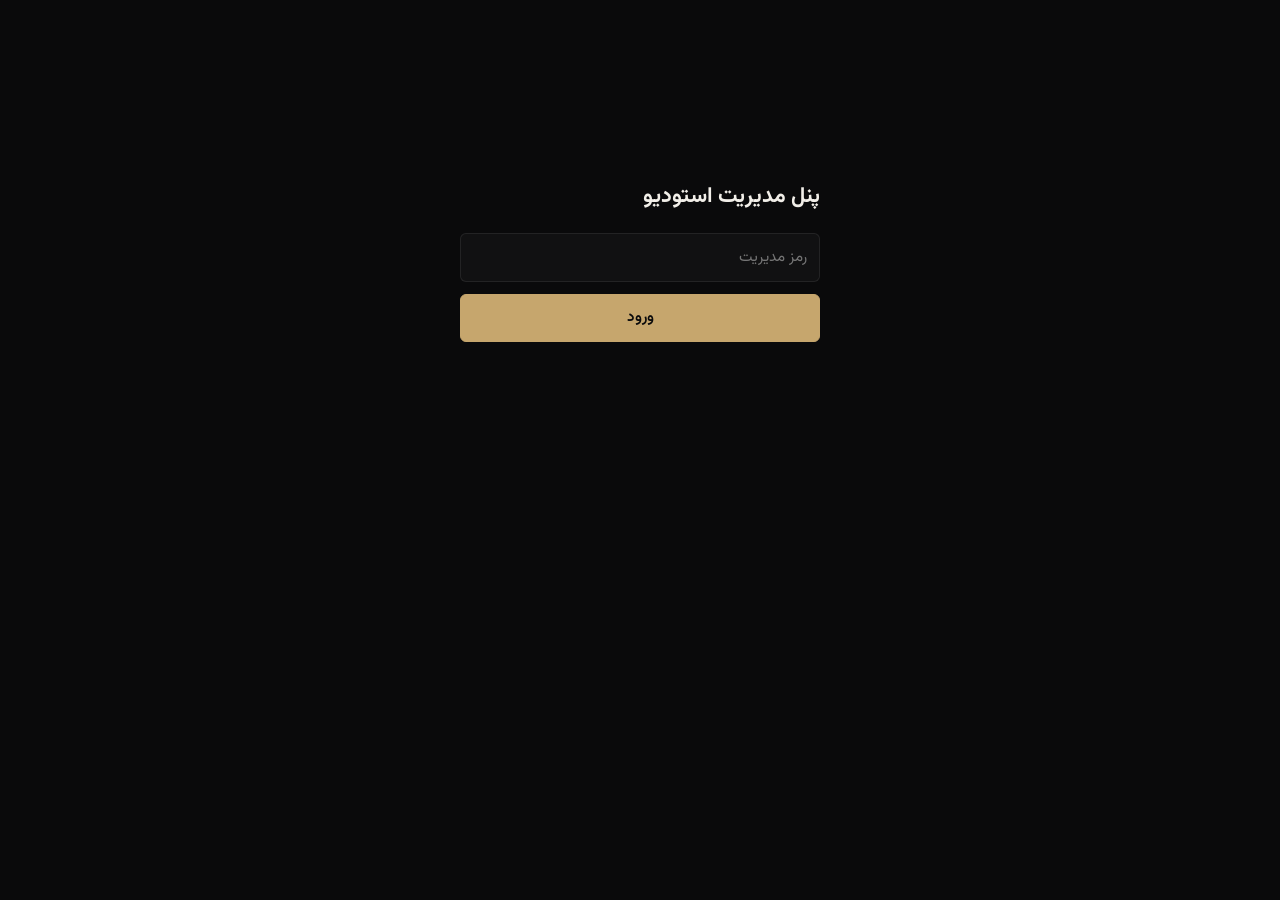
==== public/admin/index.html @ f1d5a50a "feat(admin): add projects tab with webp upload, reordering and profile tab" ====
<!doctype html>
<html lang="fa" dir="rtl">
<head>
<meta charset="utf-8">
<meta name="viewport" content="width=device-width,initial-scale=1,viewport-fit=cover">
<meta name="robots" content="noindex,nofollow">
<meta name="theme-color" content="#0F1311">
<title>پنل مدیریت استودیو</title>
<link rel="stylesheet" href="../css/tokens.css">
<link rel="stylesheet" href="admin.css">
</head>
<body>
<main class="adm">
  <section id="login" class="login" hidden>
    <h1>پنل مدیریت استودیو</h1>
    <form id="loginForm">
      <input class="in" id="pass" type="password" placeholder="رمز مدیریت" autocomplete="current-password" required>
      <button class="btn primary" type="submit">ورود</button>
      <p id="loginErr" class="err" role="alert"></p>
    </form>
  </section>

  <section id="panel" hidden>
    <header class="top">
      <h1>پنل مدیریت استودیو</h1>
      <div class="tools">
        <button class="btn" id="refresh" type="button">به‌روزرسانی</button>
        <button class="btn" id="logout" type="button">خروج</button>
      </div>
    </header>

    <nav class="tabs" role="tablist">
      <button class="tab-btn active" data-tab="orders" type="button" role="tab">سفارش‌ها <small id="count"></small></button>
      <button class="tab-btn" data-tab="projects" type="button" role="tab">پروژه‌ها <small id="pcount"></small></button>
      <button class="tab-btn" data-tab="profile" type="button" role="tab">پروفایل و معرفی</button>
    </nav>

    <!-- تب ۱: سفارش‌ها -->
    <div id="tab-orders" class="tab-content">
      <div class="filters">
        <select class="in" id="status" aria-label="فیلتر وضعیت"></select>
        <input class="in" id="q" type="search" placeholder="جستجو: نام، موبایل یا کد پیگیری">
        <button class="btn" id="csv" type="button">خروجی CSV</button>
      </div>
      <div id="list"></div>
    </div>

    <!-- تب ۲: پروژه‌ها -->
    <div id="tab-projects" class="tab-content" hidden>
      <div class="projects-head">
        <h2>پروژه‌ها</h2>
        <button class="btn primary" id="newProjectBtn" type="button">+ پروژه جدید</button>
      </div>
      <div id="projectsList" class="projects-list"></div>
    </div>

    <!-- تب ۳: پروفایل -->
    <div id="tab-profile" class="tab-content" hidden>
      <h2>اطلاعات پروفایل و حباب‌های شناور</h2>
      <form id="profileForm" class="profile-form">
        <div class="profile-avatar-sec">
          <div class="profile-avatar-wrap">
            <img id="avatarPreview" class="profile-avatar-preview" src="" alt="پیش‌نمایش آواتار" onerror="this.style.display='none'; document.getElementById('avatarFallbackPreview').style.display='flex'">
            <div id="avatarFallbackPreview" class="profile-avatar-fallback">م‌ف</div>
          </div>
          <div class="avatar-upload-tools">
            <label class="btn upload-label" for="avatarFileInput">آپلود عکس پروفایل (WebP)</label>
            <input type="file" id="avatarFileInput" accept="image/webp" hidden>
            <small class="hint">فقط تصویر با فرمت WebP تا ۳ مگابایت</small>
          </div>
        </div>

        <label class="f-label">
          <span>نام و نام خانوادگی</span>
          <input class="in" id="profName" type="text" required placeholder="محمد فهیمی">
        </label>

        <label class="f-label">
          <span>نقش‌ها و عناوین (با کاما یا ویرگول جدا کنید)</span>
          <input class="in" id="profRoles" type="text" placeholder="طراح داخلی، نقشه‌کش">
        </label>

        <div class="f-row">
          <label class="f-label">
            <span>متن حباب ۱</span>
            <input class="in" id="profBubble1" type="text" placeholder="محمد فهیمی">
          </label>
          <label class="f-label">
            <span>متن حباب ۲</span>
            <input class="in" id="profBubble2" type="text" placeholder="طراح داخلی و نقشه‌کش">
          </label>
        </div>

        <label class="f-label">
          <span>توضیح کوتاه درباره استودیو (Hero About)</span>
          <textarea class="in" id="profAbout" rows="3" placeholder="توضیح کوتاه درباره استودیو و سبک کار..."></textarea>
        </label>

        <button class="btn primary save-btn" type="submit">ذخیره تغییرات پروفایل</button>
      </form>
    </div>
  </section>
</main>

<!-- مدال ایجاد / ویرایش پروژه -->
<div id="projectModal" class="modal-overlay" hidden>
  <div class="modal-box">
    <div class="modal-header">
      <h2 id="modalTitle">پروژه جدید</h2>
      <button class="btn-close" id="closeModalBtn" type="button" aria-label="بستن">✕</button>
    </div>
    <form id="projectForm" class="project-form">
      <input type="hidden" id="pId">
      <div class="f-row">
        <label class="f-label">
          <span>عنوان پروژه *</span>
          <input class="in" id="pTitle" type="text" required placeholder="مثال: ویلای نارنجستان">
        </label>
        <label class="f-label">
          <span>شناسه انگلیسی (slug) *</span>
          <input class="in" id="pSlug" type="text" required pattern="^[a-z0-9-]+$" placeholder="villa-narenjestan" dir="ltr">
        </label>
      </div>

      <div class="f-row">
        <label class="f-label">
          <span>دسته‌بندی *</span>
          <input class="in" id="pCat" type="text" required placeholder="مسکونی، تجاری، اداری و...">
        </label>
        <label class="f-label">
          <span>ترتیب نمایش</span>
          <input class="in" id="pSort" type="number" value="0">
        </label>
      </div>

      <label class="f-label">
        <span>خلاصه کوتاه</span>
        <input class="in" id="pSummary" type="text" placeholder="مثال: ویلا، شمال، ۲۵۰ متر">
      </label>

      <label class="f-label">
        <span>توضیحات کامل پروژه</span>
        <textarea class="in" id="pDesc" rows="4" placeholder="توضیح کامل کانسپت، متریال‌ها، نورپردازی..."></textarea>
      </label>

      <!-- مشخصات کلیدی (Facts) -->
      <div class="facts-section">
        <div class="facts-header">
          <span>مشخصات کلیدی پروژه</span>
          <button class="btn" id="addFactBtn" type="button">+ افزودن مشخصه</button>
        </div>
        <div id="factsList" class="facts-inputs"></div>
      </div>

      <!-- تصاویر و آپلود WebP -->
      <div class="gallery-section">
        <div class="gallery-header">
          <span>تصاویر پروژه (فقط فرمت WebP، حداکثر ۳ مگابایت)</span>
          <label class="btn upload-label" for="projectFilesInput">+ آپلود تصاویر WebP</label>
          <input type="file" id="projectFilesInput" accept="image/webp" multiple hidden>
        </div>
        <p class="hint">روی دکمه «کاور» کلیک کنید تا به عنوان تصویر شاخص انتخاب شود.</p>
        <div id="pGallery" class="gallery-grid"></div>
      </div>

      <label class="checkbox-label">
        <input type="checkbox" id="pActive" checked>
        <span>پروژه در سایت نمایش داده شود (فعال)</span>
      </label>

      <div class="modal-actions">
        <button class="btn primary" type="submit">ذخیره پروژه</button>
        <button class="btn" id="cancelModalBtn" type="button">انصراف</button>
      </div>
    </form>
  </div>
</div>

<div id="toast" class="toast" role="status"></div>
<script src="admin.js"></script>
</body>
</html>
---- public/css/tokens.css ----
@font-face {
  font-family: Vazirmatn;
  src: url(../fonts/Vazirmatn.woff2) format("woff2");
  font-weight: 100 900;
  font-display: swap;
}

/* تم پیشفرض: مشکی معماری و طلای مات (Obsidian & Muted Gold) */
:root {
  color-scheme: dark;
  --bg: #0A0A0B;
  --paper: #121214;
  --surface: #18181B;
  --ink: #F2EFE9;
  --mute: #8E8A82;
  --line: #242321;
  --line-strong: #36332E;
  --accent: #C6A66D;
  --on-accent: #0A0A0B;
  --danger: #E06C58;
  --accent-soft: rgba(198, 166, 109, 0.12);
  --field: rgba(255, 255, 255, 0.03);
  --r: 18px;
  --r-lg: 28px;
  --pad: 20px;
  --max: 1180px;
  --font: Vazirmatn, Tahoma, system-ui, sans-serif;
  --serif: "Cormorant Garamond", Georgia, "Times New Roman", Vazirmatn, serif;
  --mono: "Cormorant Garamond", Georgia, Consolas, ui-monospace, monospace;
  --ease-out-expo: cubic-bezier(0.16, 1, 0.3, 1);
  --ease-out-quart: cubic-bezier(0.25, 1, 0.5, 1);
  --reveal-duration: 0.9s;
  --reveal-distance: 28px;
  --parallax-intensity: 0.08;
}

/* تم فرعی اختیاری: گالری روشن (?theme=light) */
:root[data-theme="light"] {
  color-scheme: light;
  --bg: #F4F1EB;
  --paper: #FBF9F5;
  --surface: #EFECE6;
  --ink: #161514;
  --mute: #6E6A63;
  --line: #DED9CF;
  --line-strong: #C7C0B3;
  --accent: #9A7B4F;
  --on-accent: #FBF9F5;
  --danger: #B3402F;
  --accent-soft: rgba(154, 123, 79, 0.09);
  --field: rgba(0, 0, 0, 0.02);
  --ease-out-expo: cubic-bezier(0.16, 1, 0.3, 1);
  --ease-out-quart: cubic-bezier(0.25, 1, 0.5, 1);
  --reveal-duration: 0.9s;
  --reveal-distance: 28px;
  --parallax-intensity: 0.08;
}
---- public/admin/admin.css ----
@font-face{font-family:Vazirmatn;src:url(../fonts/Vazirmatn.woff2) format("woff2");font-weight:100 900;font-display:swap}
:root{
  color-scheme:dark;
  --bg:#0A0A0B;
  --paper:#141416;
  --ink:#F2EFE9;
  --mute:#8D978F;
  --line:rgba(255,255,255,0.08);
  --accent:#C6A66D;
  --on-accent:#0A0A0B;
  --danger:#E4907F;
  --font:Vazirmatn,system-ui,sans-serif;
  --pad:16px;
}
*{box-sizing:border-box}
body{margin:0;background:var(--bg);color:var(--ink);font:400 .95rem/1.8 var(--font)}
[hidden]{display:none!important}
.adm{max-width:920px;margin:0 auto;padding:16px var(--pad) 60px}
h1{margin:0;font-size:1.35rem;font-weight:700}
h1 small{color:var(--mute);font-size:.82rem;font-weight:400}
h2{margin:0 0 16px;font-size:1.15rem;font-weight:700}

.login{max-width:360px;margin:18vh auto 0}
.login form{display:grid;gap:12px;margin-top:16px}
.err{margin:0;color:var(--danger);font-size:.85rem;min-height:1.3em}

.top{display:flex;flex-wrap:wrap;justify-content:space-between;align-items:center;gap:12px;margin-bottom:16px}
.tools{display:flex;gap:8px;flex-wrap:wrap}

/* تب‌های ناوبری */
.tabs{display:flex;gap:8px;margin-bottom:20px;border-bottom:1px solid var(--line);padding-bottom:10px}
.tab-btn{padding:8px 18px;border:1px solid transparent;border-radius:99px;background:none;color:var(--mute);font:inherit;font-weight:500;cursor:pointer;transition:.2s}
.tab-btn:hover{color:var(--ink);background:rgba(255,255,255,.03)}
.tab-btn.active{background:var(--accent);color:var(--on-accent);font-weight:700}
.tab-btn small{font-size:.8rem;opacity:.85}

.filters{display:grid;grid-template-columns:160px 1fr auto;gap:8px;margin-bottom:14px}
.in{width:100%;padding:10px 12px;border:1px solid var(--line);border-radius:6px;background:rgba(255,255,255,.03);color:var(--ink);font:inherit;transition:border-color .2s}
.in:focus{outline:none;border-color:var(--accent)}
textarea.in{min-height:75px;resize:vertical}
.btn{display:inline-flex;align-items:center;justify-content:center;padding:9px 16px;border:1px solid var(--accent);border-radius:6px;background:none;color:var(--accent);font:inherit;font-weight:600;cursor:pointer;transition:.2s;text-decoration:none}
.btn:hover{background:rgba(198,166,109,.1)}
.btn.primary{background:var(--accent);color:var(--on-accent)}
.btn.primary:hover{opacity:.92}
.btn.danger{border-color:var(--danger);color:var(--danger)}
.btn.danger:hover{background:rgba(228,144,127,.12)}
.btn-sm{padding:5px 10px;font-size:.82rem}

/* کارت‌های سفارش */
.o{margin-bottom:10px;border:1px solid var(--line);border-radius:6px;background:rgba(255,255,255,.02)}
.o[open]{border-color:var(--accent)}
.o summary{display:flex;flex-wrap:wrap;align-items:center;gap:6px 12px;padding:12px 14px;cursor:pointer;list-style:none}
.o summary::-webkit-details-marker{display:none}
.dot{width:10px;height:10px;border-radius:50%}
.code{font:700 .85rem ui-monospace,Menlo,Consolas,monospace;color:var(--mute);letter-spacing:.1em}
.st{font-size:.82rem}
.o small{margin-inline-start:auto;color:var(--mute)}
.o dl{margin:0;padding:0 14px 6px;border-top:1px solid var(--line)}
.o dl>div{display:flex;gap:12px;padding:8px 0;border-bottom:1px solid var(--line)}
.o dt{flex:none;width:92px;color:var(--mute);font-size:.82rem}
.o dd{margin:0;flex:1;word-break:break-word}
.o a{color:var(--accent)}
.act{display:flex;flex-wrap:wrap;gap:8px;padding:12px 14px 0}
.act a{padding:7px 14px;border:1px solid var(--accent);border-radius:99px;text-decoration:none;font-size:.85rem}
.edit{display:grid;gap:8px;padding:12px 14px 14px}
.empty{padding:40px 0;text-align:center;color:var(--mute)}

/* لیست پروژه‌ها */
.projects-head{display:flex;justify-content:space-between;align-items:center;margin-bottom:16px}
.projects-list{display:grid;gap:10px}
.project-item{display:flex;align-items:center;gap:14px;padding:12px 14px;border:1px solid var(--line);border-radius:8px;background:rgba(255,255,255,.02);transition:border-color .2s}
.project-item.inactive{opacity:.6}
.project-thumb{width:64px;height:64px;object-fit:cover;border-radius:6px;background:rgba(255,255,255,.05);flex-shrink:0;border:1px solid var(--line)}
.project-meta{flex:1;min-width:0}
.project-meta h3{margin:0;font-size:1.05rem;font-weight:700}
.project-meta p{margin:4px 0 0;color:var(--mute);font-size:.82rem}
.project-meta code{color:var(--accent);font-family:ui-monospace,monospace}
.badge-dim{display:inline-block;padding:2px 8px;border-radius:4px;background:rgba(255,255,255,.1);font-size:.72rem;color:var(--mute);margin-inline-start:6px}
.project-actions{display:flex;gap:6px;align-items:center;flex-wrap:wrap}

/* فرم‌ها و لیبل‌ها */
.f-label{display:grid;gap:6px;margin-bottom:12px}
.f-label>span{font-size:.85rem;color:var(--mute);font-weight:500}
.f-row{display:grid;grid-template-columns:1fr 1fr;gap:12px}
.checkbox-label{display:flex;align-items:center;gap:8px;cursor:pointer;margin:12px 0;font-size:.9rem}
.checkbox-label input{accent-color:var(--accent);width:16px;height:16px}
.hint{margin:4px 0 0;font-size:.78rem;color:var(--mute)}

/* مشخصات داینامیک */
.facts-section{margin:14px 0;padding:12px;border:1px solid var(--line);border-radius:6px;background:rgba(255,255,255,.01)}
.facts-header{display:flex;justify-content:space-between;align-items:center;margin-bottom:10px;font-size:.88rem;color:var(--mute)}
.facts-inputs{display:grid;gap:8px}
.fact-row{display:grid;grid-template-columns:1fr 1fr 36px;gap:8px}
.btn-del-fact{border-color:var(--danger);color:var(--danger);padding:0}

/* گالری در مدال */
.gallery-section{margin:16px 0;padding:12px;border:1px solid var(--line);border-radius:6px;background:rgba(255,255,255,.01)}
.gallery-header{display:flex;justify-content:space-between;align-items:center;flex-wrap:wrap;gap:8px;margin-bottom:8px;font-size:.88rem;color:var(--mute)}
.upload-label{cursor:pointer}
.gallery-grid{display:grid;grid-template-columns:repeat(auto-fill,minmax(110px,1fr));gap:10px;margin-top:12px}
.empty-gallery{grid-column:1/-1;text-align:center;padding:20px;color:var(--mute);font-size:.85rem}
.gallery-item{position:relative;aspect-ratio:1;border-radius:6px;overflow:hidden;border:1px solid var(--line);background:#1a1c1a}
.gallery-item.is-cover{border-color:var(--accent);box-shadow:0 0 0 1px var(--accent)}
.gallery-item img{width:100%;height:100%;object-fit:cover;display:block}
.cover-badge{position:absolute;top:4px;right:4px;background:var(--accent);color:var(--on-accent);font-size:.65rem;font-weight:700;padding:2px 6px;border-radius:4px;pointer-events:none}
.del-img{position:absolute;top:4px;left:4px;width:22px;height:22px;border-radius:50%;background:rgba(0,0,0,.7);color:#fff;border:0;cursor:pointer;font-size:11px;display:flex;align-items:center;justify-content:center}
.del-img:hover{background:var(--danger)}
.make-cover{position:absolute;bottom:4px;inset-inline:4px;background:rgba(0,0,0,.75);color:#fff;border:0;border-radius:4px;font-size:.7rem;padding:3px 6px;cursor:pointer;font-family:inherit}
.make-cover:hover{background:var(--accent);color:var(--on-accent)}

/* مدال پاپ‌آپ */
.modal-overlay{position:fixed;inset:0;background:rgba(0,0,0,.78);backdrop-filter:blur(6px);-webkit-backdrop-filter:blur(6px);z-index:90;display:flex;align-items:center;justify-content:center;padding:16px}
.modal-box{background:var(--paper);border:1px solid var(--line);border-radius:12px;width:100%;max-width:680px;max-height:90vh;overflow-y:auto;padding:20px;box-shadow:0 16px 40px rgba(0,0,0,.6)}
.modal-header{display:flex;justify-content:space-between;align-items:center;margin-bottom:16px;border-bottom:1px solid var(--line);padding-bottom:10px}
.btn-close{background:none;border:0;color:var(--mute);font-size:1.3rem;cursor:pointer;padding:4px 8px;border-radius:4px}
.btn-close:hover{color:var(--ink)}
.modal-actions{display:flex;gap:10px;justify-content:flex-end;margin-top:20px;border-top:1px solid var(--line);padding-top:14px}

/* تب پروفایل */
.profile-form{max-width:540px;margin:0 auto}
.profile-avatar-sec{display:flex;flex-direction:column;align-items:center;gap:10px;margin-bottom:20px}
.profile-avatar-wrap{width:130px;height:130px;border-radius:50%;border:2px solid var(--accent);box-shadow:0 0 24px -4px rgba(198,166,109,.35);overflow:hidden;position:relative;background:var(--paper);display:flex;align-items:center;justify-content:center}
.profile-avatar-preview{width:100%;height:100%;object-fit:cover;display:block}
.profile-avatar-fallback{width:100%;height:100%;display:flex;align-items:center;justify-content:center;font-size:2.2rem;font-weight:700;color:var(--accent);background:linear-gradient(135deg,var(--paper) 0%,color-mix(in srgb,var(--accent) 18%,var(--paper)) 100%)}
.avatar-upload-tools{display:flex;flex-direction:column;align-items:center;gap:4px}
.save-btn{width:100%;margin-top:12px;padding:12px}

/* اعلان Toast */
.toast{position:fixed;inset:auto 0 24px;margin:auto;width:max-content;max-width:90%;padding:10px 22px;border-radius:99px;background:var(--accent);color:var(--on-accent);font-weight:600;font-size:.88rem;opacity:0;transform:translateY(12px);transition:.3s;pointer-events:none;z-index:999;box-shadow:0 8px 24px rgba(0,0,0,.4)}
.toast.show{opacity:1;transform:none}

@media(max-width:640px){
  .filters{grid-template-columns:1fr}
  .f-row{grid-template-columns:1fr}
  .project-item{flex-wrap:wrap}
  .project-actions{width:100%;justify-content:flex-end;border-top:1px solid var(--line);padding-top:8px;margin-top:6px}
}
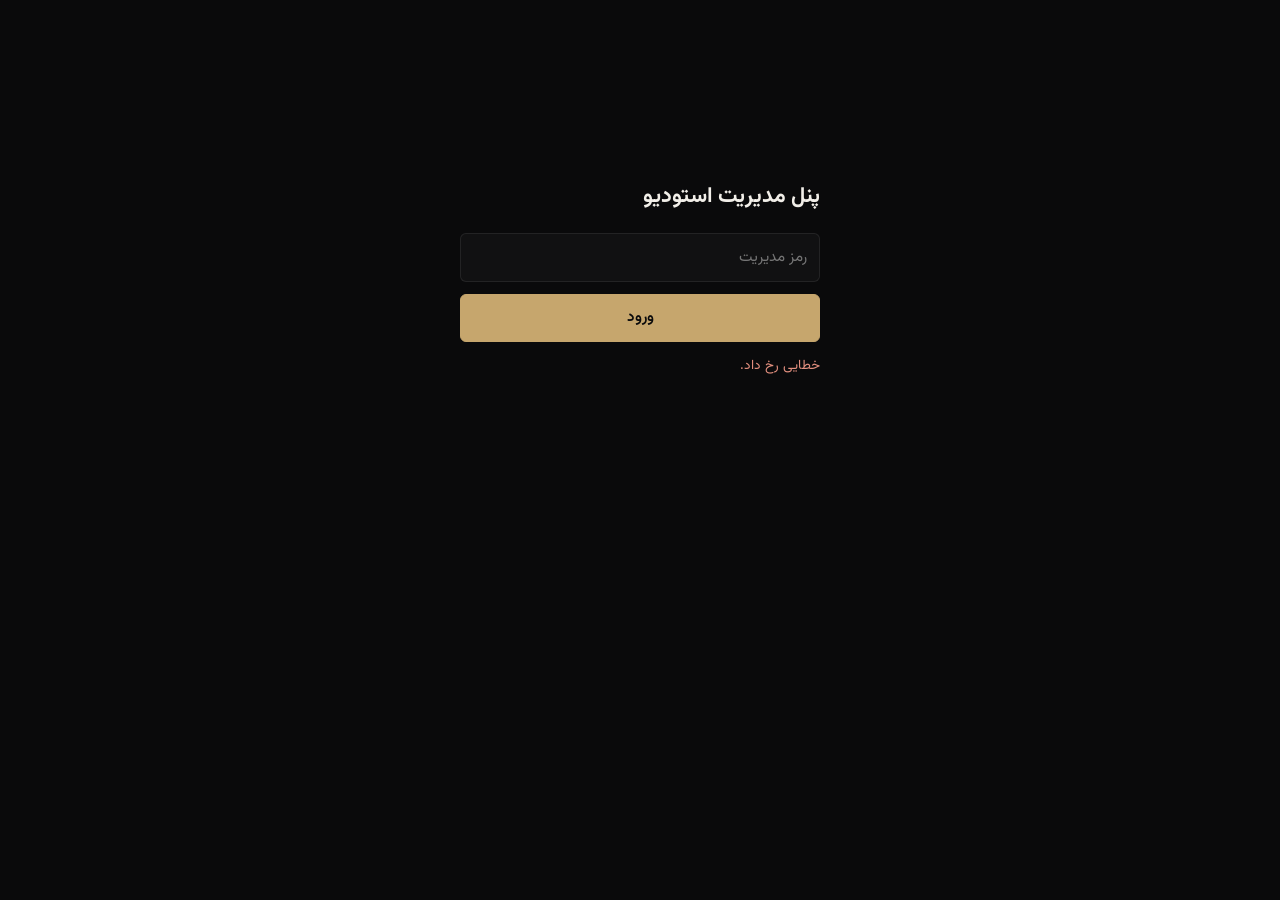
==== commit 1ce2286a: "feat(security): implement Content-Security-Policy headers and eliminate inline handlers" ====
--- a/public/admin/index.html
+++ b/public/admin/index.html
@@ -32,7 +32,9 @@
     <nav class="tabs" role="tablist">
       <button class="tab-btn active" data-tab="orders" type="button" role="tab">سفارش‌ها <small id="count"></small></button>
       <button class="tab-btn" data-tab="projects" type="button" role="tab">پروژه‌ها <small id="pcount"></small></button>
-      <button class="tab-btn" data-tab="profile" type="button" role="tab">پروفایل و معرفی</button>
+      <button class="tab-btn" data-tab="profile" type="button" role="tab">پروفایل و حباب‌ها</button>
+      <button class="tab-btn" data-tab="site" type="button" role="tab">تنظیمات سایت و اسپلش</button>
+      <button class="tab-btn" data-tab="media" type="button" role="tab">کتابخانه تصاویر <small id="mcount"></small></button>
     </nav>
 
     <!-- تب ۱: سفارش‌ها -->
@@ -48,25 +50,27 @@
     <!-- تب ۲: پروژه‌ها -->
     <div id="tab-projects" class="tab-content" hidden>
       <div class="projects-head">
-        <h2>پروژه‌ها</h2>
+        <h2>مدیریت پروژه‌ها</h2>
         <button class="btn primary" id="newProjectBtn" type="button">+ پروژه جدید</button>
       </div>
       <div id="projectsList" class="projects-list"></div>
     </div>
 
-    <!-- تب ۳: پروفایل -->
+    <!-- تب ۳: پروفایل و حباب‌ها -->
     <div id="tab-profile" class="tab-content" hidden>
-      <h2>اطلاعات پروفایل و حباب‌های شناور</h2>
+      <h2>اطلاعات پروفایل و ۴ حباب معرفی</h2>
       <form id="profileForm" class="profile-form">
         <div class="profile-avatar-sec">
           <div class="profile-avatar-wrap">
-            <img id="avatarPreview" class="profile-avatar-preview" src="" alt="پیش‌نمایش آواتار" onerror="this.style.display='none'; document.getElementById('avatarFallbackPreview').style.display='flex'">
+            <img id="avatarPreview" class="profile-avatar-preview" src="" alt="پیش‌نمایش آواتار">
             <div id="avatarFallbackPreview" class="profile-avatar-fallback">م‌ف</div>
           </div>
           <div class="avatar-upload-tools">
-            <label class="btn upload-label" for="avatarFileInput">آپلود عکس پروفایل (WebP)</label>
-            <input type="file" id="avatarFileInput" accept="image/webp" hidden>
-            <small class="hint">فقط تصویر با فرمت WebP تا ۳ مگابایت</small>
+            <div class="btn-group">
+              <button class="btn" id="btnPickAvatar" type="button">تغییر تصویر آواتار</button>
+              <button class="btn danger" id="btnRemoveAvatar" type="button">حذف تصویر</button>
+            </div>
+            <small class="hint">فقط فرمت WebP تا ۳ مگابایت</small>
           </div>
         </div>
 
@@ -76,28 +80,92 @@
         </label>
 
         <label class="f-label">
-          <span>نقش‌ها و عناوین (با کاما یا ویرگول جدا کنید)</span>
+          <span>نقش‌ها و عناوین شغلی (با کاما جدا کنید)</span>
           <input class="in" id="profRoles" type="text" placeholder="طراح داخلی، نقشه‌کش">
         </label>
 
-        <div class="f-row">
-          <label class="f-label">
-            <span>متن حباب ۱</span>
-            <input class="in" id="profBubble1" type="text" placeholder="محمد فهیمی">
-          </label>
-          <label class="f-label">
-            <span>متن حباب ۲</span>
-            <input class="in" id="profBubble2" type="text" placeholder="طراح داخلی و نقشه‌کش">
-          </label>
+        <!-- ۴ حباب ابری -->
+        <div class="f-label">
+          <span>متن ۴ حباب ابری شناور</span>
+          <div class="bubbles-grid">
+            <input class="in" id="profBubble1" type="text" placeholder="حباب ۱: محمد فهیمی" required>
+            <input class="in" id="profBubble2" type="text" placeholder="حباب ۲: طراح داخلی" required>
+            <input class="in" id="profBubble3" type="text" placeholder="حباب ۳: نقشه‌کش" required>
+            <input class="in" id="profBubble4" type="text" placeholder="حباب ۴: از ایده تا اجرا" required>
+          </div>
         </div>
 
         <label class="f-label">
           <span>توضیح کوتاه درباره استودیو (Hero About)</span>
-          <textarea class="in" id="profAbout" rows="3" placeholder="توضیح کوتاه درباره استودیو و سبک کار..."></textarea>
+          <textarea class="in" id="profAbout" rows="3" placeholder="توضیح کوتاه درباره استودیو..."></textarea>
         </label>
 
         <button class="btn primary save-btn" type="submit">ذخیره تغییرات پروفایل</button>
       </form>
+    </div>
+
+    <!-- تب ۴: تنظیمات سایت و اسپلش -->
+    <div id="tab-site" class="tab-content" hidden>
+      <h2>تنظیمات هویت استودیو و اسپلش</h2>
+      <form id="siteSettingsForm" class="profile-form">
+        <label class="f-label">
+          <span>نام استودیو / عنوان اصلی</span>
+          <input class="in" id="siteName" type="text" required placeholder="استودیو معماری نمونه">
+        </label>
+
+        <label class="f-label">
+          <span>شعار (Tagline)</span>
+          <input class="in" id="siteTagline" type="text" placeholder="طراحی داخلی؛ از ایده تا اجرا">
+        </label>
+
+        <div class="f-row">
+          <!-- لوگوی اسپلش -->
+          <div class="site-image-card">
+            <span>لوگوی اسپلش (فقط WebP)</span>
+            <small class="hint" style="display:block;margin-top:2px;font-size:0.75rem;color:var(--text-muted)">لوگوی پیش‌فرض SVG استاتیک تا زمان تغییر حفظ می‌شود؛ تصاویر جدید فقط در قالب WebP پذیرفته می‌شوند.</small>
+            <div class="site-img-preview-wrap">
+              <img id="splashLogoPreview" src="" alt="لوگوی اسپلش">
+              <span id="splashLogoEmpty" class="hint">لوگو انتخاب نشده است</span>
+            </div>
+            <div class="btn-group">
+              <button class="btn btn-sm" id="btnPickSplashLogo" type="button">تغییر لوگو</button>
+              <button class="btn btn-sm danger" id="btnRemoveSplashLogo" type="button">حذف</button>
+            </div>
+          </div>
+
+          <!-- تصویر پس‌زمینه اسپلش -->
+          <div class="site-image-card">
+            <span>تصویر شاخص اسپلش (اختیاری)</span>
+            <div class="site-img-preview-wrap">
+              <img id="splashImagePreview" src="" alt="تصویر اسپلش">
+              <span id="splashImageEmpty" class="hint">تصویر انتخاب نشده است</span>
+            </div>
+            <div class="btn-group">
+              <button class="btn btn-sm" id="btnPickSplashImage" type="button">تغییر تصویر</button>
+              <button class="btn btn-sm danger" id="btnRemoveSplashImage" type="button">حذف</button>
+            </div>
+          </div>
+        </div>
+
+        <button class="btn primary save-btn" type="submit">ذخیره تنظیمات سایت</button>
+      </form>
+    </div>
+
+    <!-- تب ۵: کتابخانه تصاویر (Workers KV) -->
+    <div id="tab-media" class="tab-content" hidden>
+      <div class="media-header">
+        <div>
+          <h2>کتابخانه رسانه‌ها</h2>
+          <p class="hint">تمام تصاویر بارگذاری‌شده در Workers KV ذخیره و به صورت ابری کش می‌شوند.</p>
+        </div>
+        <button class="btn primary" id="btnUploadMediaDirect" type="button">+ آپلود تصویر جدید (WebP)</button>
+        <input type="file" id="mediaDirectFileInput" accept="image/webp" multiple hidden>
+      </div>
+
+      <div id="mediaGrid" class="media-library-grid"></div>
+      <div id="mediaLoadMoreWrap" class="text-center" style="margin-top:20px;" hidden>
+        <button class="btn" id="btnLoadMoreMedia" type="button">بارگذاری تصاویر بیشتر</button>
+      </div>
     </div>
   </section>
 </main>
@@ -147,19 +215,20 @@
       <div class="facts-section">
         <div class="facts-header">
           <span>مشخصات کلیدی پروژه</span>
-          <button class="btn" id="addFactBtn" type="button">+ افزودن مشخصه</button>
+          <button class="btn btn-sm" id="addFactBtn" type="button">+ افزودن مشخصه</button>
         </div>
         <div id="factsList" class="facts-inputs"></div>
       </div>
 
-      <!-- تصاویر و آپلود WebP -->
+      <!-- تصاویر پروژه با جایگزینی، حذف و جابجایی -->
       <div class="gallery-section">
         <div class="gallery-header">
-          <span>تصاویر پروژه (فقط فرمت WebP، حداکثر ۳ مگابایت)</span>
-          <label class="btn upload-label" for="projectFilesInput">+ آپلود تصاویر WebP</label>
-          <input type="file" id="projectFilesInput" accept="image/webp" multiple hidden>
-        </div>
-        <p class="hint">روی دکمه «کاور» کلیک کنید تا به عنوان تصویر شاخص انتخاب شود.</p>
+          <span>تصاویر پروژه (فقط WebP تا ۳ مگابایت)</span>
+          <div class="btn-group">
+            <button class="btn btn-sm primary" id="btnAddProjectImages" type="button">+ افزودن تصویر</button>
+          </div>
+        </div>
+        <p class="hint">با دکمه‌های «◄» و «►» می‌توانید ترتیب تصاویر را جابجا کنید. دکمه «کاور» تصویر شاخص را مشخص می‌کند.</p>
         <div id="pGallery" class="gallery-grid"></div>
       </div>
 
@@ -176,6 +245,32 @@
   </div>
 </div>
 
+<!-- کامپوننت مدال انتخابگر تصویر (Image Picker Modal) -->
+<div id="imagePickerModal" class="modal-overlay" hidden>
+  <div class="modal-box image-picker-box">
+    <div class="modal-header">
+      <h3 id="imagePickerTitle">انتخاب یا بارگذاری تصویر</h3>
+      <button class="btn-close" id="closeImagePickerBtn" type="button">✕</button>
+    </div>
+
+    <div class="image-picker-body">
+      <!-- بخش آپلود فایل جدید -->
+      <div class="picker-upload-zone" id="pickerDropZone">
+        <p>فایل تصویر WebP را اینجا بکشید یا دکمه زیر را بزنید</p>
+        <label class="btn primary" for="pickerFileInput">انتخاب فایل از سیستم (WebP)</label>
+        <input type="file" id="pickerFileInput" accept="image/webp" hidden>
+        <span class="hint">حداکثر ۳ مگابایت</span>
+      </div>
+
+      <hr class="divider">
+
+      <!-- بخش انتخاب از تصاویر موجود -->
+      <h4>یا انتخاب از کتابخانه تصاویر موجود:</h4>
+      <div id="pickerMediaGrid" class="picker-media-grid"></div>
+    </div>
+  </div>
+</div>
+
 <div id="toast" class="toast" role="status"></div>
 <script src="admin.js"></script>
 </body>
--- a/public/admin/admin.css
+++ b/public/admin/admin.css
@@ -15,10 +15,12 @@
 *{box-sizing:border-box}
 body{margin:0;background:var(--bg);color:var(--ink);font:400 .95rem/1.8 var(--font)}
 [hidden]{display:none!important}
-.adm{max-width:920px;margin:0 auto;padding:16px var(--pad) 60px}
+.adm{max-width:960px;margin:0 auto;padding:16px var(--pad) 60px}
 h1{margin:0;font-size:1.35rem;font-weight:700}
 h1 small{color:var(--mute);font-size:.82rem;font-weight:400}
 h2{margin:0 0 16px;font-size:1.15rem;font-weight:700}
+h3{margin:0;font-size:1.05rem;font-weight:700}
+h4{margin:12px 0 8px;font-size:.9rem;font-weight:600;color:var(--mute)}
 
 .login{max-width:360px;margin:18vh auto 0}
 .login form{display:grid;gap:12px;margin-top:16px}
@@ -28,8 +30,8 @@
 .tools{display:flex;gap:8px;flex-wrap:wrap}
 
 /* تب‌های ناوبری */
-.tabs{display:flex;gap:8px;margin-bottom:20px;border-bottom:1px solid var(--line);padding-bottom:10px}
-.tab-btn{padding:8px 18px;border:1px solid transparent;border-radius:99px;background:none;color:var(--mute);font:inherit;font-weight:500;cursor:pointer;transition:.2s}
+.tabs{display:flex;gap:8px;margin-bottom:20px;border-bottom:1px solid var(--line);padding-bottom:10px;overflow-x:auto;scrollbar-width:none}
+.tab-btn{padding:8px 16px;border:1px solid transparent;border-radius:99px;background:none;color:var(--mute);font:inherit;font-weight:500;cursor:pointer;transition:.2s;white-space:nowrap}
 .tab-btn:hover{color:var(--ink);background:rgba(255,255,255,.03)}
 .tab-btn.active{background:var(--accent);color:var(--on-accent);font-weight:700}
 .tab-btn small{font-size:.8rem;opacity:.85}
@@ -45,6 +47,7 @@
 .btn.danger{border-color:var(--danger);color:var(--danger)}
 .btn.danger:hover{background:rgba(228,144,127,.12)}
 .btn-sm{padding:5px 10px;font-size:.82rem}
+.btn-group{display:flex;gap:8px;align-items:center;flex-wrap:wrap}
 
 /* کارت‌های سفارش */
 .o{margin-bottom:10px;border:1px solid var(--line);border-radius:6px;background:rgba(255,255,255,.02)}
@@ -79,12 +82,15 @@
 .project-actions{display:flex;gap:6px;align-items:center;flex-wrap:wrap}
 
 /* فرم‌ها و لیبل‌ها */
-.f-label{display:grid;gap:6px;margin-bottom:12px}
+.f-label{display:grid;gap:6px;margin-bottom:14px}
 .f-label>span{font-size:.85rem;color:var(--mute);font-weight:500}
-.f-row{display:grid;grid-template-columns:1fr 1fr;gap:12px}
+.f-row{display:grid;grid-template-columns:1fr 1fr;gap:14px}
 .checkbox-label{display:flex;align-items:center;gap:8px;cursor:pointer;margin:12px 0;font-size:.9rem}
 .checkbox-label input{accent-color:var(--accent);width:16px;height:16px}
 .hint{margin:4px 0 0;font-size:.78rem;color:var(--mute)}
+
+/* حباب‌های پروفایل */
+.bubbles-grid{display:grid;grid-template-columns:1fr 1fr;gap:10px}
 
 /* مشخصات داینامیک */
 .facts-section{margin:14px 0;padding:12px;border:1px solid var(--line);border-radius:6px;background:rgba(255,255,255,.01)}
@@ -93,37 +99,69 @@
 .fact-row{display:grid;grid-template-columns:1fr 1fr 36px;gap:8px}
 .btn-del-fact{border-color:var(--danger);color:var(--danger);padding:0}
 
-/* گالری در مدال */
+/* گالری در مدال پروژه */
 .gallery-section{margin:16px 0;padding:12px;border:1px solid var(--line);border-radius:6px;background:rgba(255,255,255,.01)}
 .gallery-header{display:flex;justify-content:space-between;align-items:center;flex-wrap:wrap;gap:8px;margin-bottom:8px;font-size:.88rem;color:var(--mute)}
-.upload-label{cursor:pointer}
-.gallery-grid{display:grid;grid-template-columns:repeat(auto-fill,minmax(110px,1fr));gap:10px;margin-top:12px}
+.gallery-grid{display:grid;grid-template-columns:repeat(auto-fill,minmax(120px,1fr));gap:10px;margin-top:12px}
 .empty-gallery{grid-column:1/-1;text-align:center;padding:20px;color:var(--mute);font-size:.85rem}
 .gallery-item{position:relative;aspect-ratio:1;border-radius:6px;overflow:hidden;border:1px solid var(--line);background:#1a1c1a}
 .gallery-item.is-cover{border-color:var(--accent);box-shadow:0 0 0 1px var(--accent)}
 .gallery-item img{width:100%;height:100%;object-fit:cover;display:block}
 .cover-badge{position:absolute;top:4px;right:4px;background:var(--accent);color:var(--on-accent);font-size:.65rem;font-weight:700;padding:2px 6px;border-radius:4px;pointer-events:none}
-.del-img{position:absolute;top:4px;left:4px;width:22px;height:22px;border-radius:50%;background:rgba(0,0,0,.7);color:#fff;border:0;cursor:pointer;font-size:11px;display:flex;align-items:center;justify-content:center}
-.del-img:hover{background:var(--danger)}
+.gallery-item-tools{position:absolute;top:4px;left:4px;display:flex;gap:2px;background:rgba(0,0,0,.7);border-radius:4px;padding:2px}
+.btn-tool{width:22px;height:22px;border-radius:3px;background:none;color:#fff;border:0;cursor:pointer;font-size:11px;display:flex;align-items:center;justify-content:center}
+.btn-tool:hover{background:rgba(255,255,255,.2)}
+.btn-tool.danger:hover{background:var(--danger)}
+.btn-tool.primary:hover{background:var(--accent);color:var(--on-accent)}
 .make-cover{position:absolute;bottom:4px;inset-inline:4px;background:rgba(0,0,0,.75);color:#fff;border:0;border-radius:4px;font-size:.7rem;padding:3px 6px;cursor:pointer;font-family:inherit}
 .make-cover:hover{background:var(--accent);color:var(--on-accent)}
 
 /* مدال پاپ‌آپ */
 .modal-overlay{position:fixed;inset:0;background:rgba(0,0,0,.78);backdrop-filter:blur(6px);-webkit-backdrop-filter:blur(6px);z-index:90;display:flex;align-items:center;justify-content:center;padding:16px}
-.modal-box{background:var(--paper);border:1px solid var(--line);border-radius:12px;width:100%;max-width:680px;max-height:90vh;overflow-y:auto;padding:20px;box-shadow:0 16px 40px rgba(0,0,0,.6)}
+.modal-box{background:var(--paper);border:1px solid var(--line);border-radius:12px;width:100%;max-width:700px;max-height:90vh;overflow-y:auto;padding:20px;box-shadow:0 16px 40px rgba(0,0,0,.6)}
 .modal-header{display:flex;justify-content:space-between;align-items:center;margin-bottom:16px;border-bottom:1px solid var(--line);padding-bottom:10px}
 .btn-close{background:none;border:0;color:var(--mute);font-size:1.3rem;cursor:pointer;padding:4px 8px;border-radius:4px}
 .btn-close:hover{color:var(--ink)}
 .modal-actions{display:flex;gap:10px;justify-content:flex-end;margin-top:20px;border-top:1px solid var(--line);padding-top:14px}
 
+/* کارت‌های تصاویر سایت (Site Tab) */
+.site-image-card{display:flex;flex-direction:column;gap:8px;padding:12px;border:1px solid var(--line);border-radius:8px;background:rgba(255,255,255,.01)}
+.site-img-preview-wrap{width:100%;height:100px;border-radius:6px;border:1px dashed var(--line);display:flex;align-items:center;justify-content:center;overflow:hidden;background:rgba(0,0,0,.2)}
+.site-img-preview-wrap img{width:100%;height:100%;object-fit:contain}
+
 /* تب پروفایل */
-.profile-form{max-width:540px;margin:0 auto}
-.profile-avatar-sec{display:flex;flex-direction:column;align-items:center;gap:10px;margin-bottom:20px}
-.profile-avatar-wrap{width:130px;height:130px;border-radius:50%;border:2px solid var(--accent);box-shadow:0 0 24px -4px rgba(198,166,109,.35);overflow:hidden;position:relative;background:var(--paper);display:flex;align-items:center;justify-content:center}
+.profile-form{max-width:600px;margin:0 auto}
+.profile-avatar-sec{display:flex;flex-direction:column;align-items:center;gap:12px;margin-bottom:20px}
+.profile-avatar-wrap{width:140px;height:140px;border-radius:50%;border:2px solid var(--accent);box-shadow:0 0 24px -4px rgba(198,166,109,.35);overflow:hidden;position:relative;background:var(--paper);display:flex;align-items:center;justify-content:center}
 .profile-avatar-preview{width:100%;height:100%;object-fit:cover;display:block}
-.profile-avatar-fallback{width:100%;height:100%;display:flex;align-items:center;justify-content:center;font-size:2.2rem;font-weight:700;color:var(--accent);background:linear-gradient(135deg,var(--paper) 0%,color-mix(in srgb,var(--accent) 18%,var(--paper)) 100%)}
-.avatar-upload-tools{display:flex;flex-direction:column;align-items:center;gap:4px}
-.save-btn{width:100%;margin-top:12px;padding:12px}
+.profile-avatar-fallback{width:100%;height:100%;display:flex;align-items:center;justify-content:center;font-size:2.4rem;font-weight:700;color:var(--accent);background:linear-gradient(135deg,var(--paper) 0%,color-mix(in srgb,var(--accent) 18%,var(--paper)) 100%)}
+.avatar-upload-tools{display:flex;flex-direction:column;align-items:center;gap:6px}
+.save-btn{width:100%;margin-top:16px;padding:12px}
+
+/* تب کتابخانه رسانه */
+.media-header{display:flex;justify-content:space-between;align-items:center;flex-wrap:wrap;gap:12px;margin-bottom:18px}
+.media-library-grid{display:grid;grid-template-columns:repeat(auto-fill,minmax(180px,1fr));gap:14px}
+.media-card{border:1px solid var(--line);border-radius:8px;background:rgba(255,255,255,.02);overflow:hidden;display:flex;flex-direction:column}
+.media-thumb-wrap{position:relative;width:100%;aspect-ratio:4/3;background:#141615;overflow:hidden}
+.media-thumb{width:100%;height:100%;object-fit:cover;display:block}
+.in-use-pill{position:absolute;top:6px;right:6px;background:var(--accent);color:var(--on-accent);font-size:.68rem;font-weight:700;padding:2px 7px;border-radius:99px}
+.unused-pill{position:absolute;top:6px;right:6px;background:rgba(0,0,0,.65);color:var(--mute);font-size:.68rem;padding:2px 7px;border-radius:99px}
+.media-info{padding:8px 10px;flex:1}
+.media-name{font-size:.85rem;font-weight:600;white-space:nowrap;overflow:hidden;text-overflow:ellipsis}
+.media-sub{font-size:.75rem;color:var(--mute);margin-top:2px}
+.media-card-actions{display:flex;gap:6px;padding:6px 10px 10px;border-top:1px solid var(--line)}
+.media-card-actions .btn{flex:1}
+
+/* مدال Image Picker */
+.image-picker-box{max-width:620px}
+.picker-upload-zone{border:2px dashed var(--accent);border-radius:8px;padding:24px 16px;text-align:center;background:rgba(198,166,109,.03);transition:.2s}
+.picker-upload-zone.drag-over{background:rgba(198,166,109,.12);border-color:#fff}
+.divider{border:0;border-top:1px solid var(--line);margin:18px 0}
+.picker-media-grid{display:grid;grid-template-columns:repeat(auto-fill,minmax(90px,1fr));gap:8px;max-height:240px;overflow-y:auto;padding:4px}
+.picker-item{aspect-ratio:1;border-radius:6px;border:1px solid var(--line);overflow:hidden;cursor:pointer;position:relative;transition:.2s}
+.picker-item:hover{border-color:var(--accent);transform:scale(1.03)}
+.picker-item img{width:100%;height:100%;object-fit:cover;display:block}
+.picker-item-name{position:absolute;bottom:0;inset-inline:0;background:rgba(0,0,0,.7);font-size:.65rem;color:#fff;padding:2px 4px;white-space:nowrap;overflow:hidden;text-overflow:ellipsis}
 
 /* اعلان Toast */
 .toast{position:fixed;inset:auto 0 24px;margin:auto;width:max-content;max-width:90%;padding:10px 22px;border-radius:99px;background:var(--accent);color:var(--on-accent);font-weight:600;font-size:.88rem;opacity:0;transform:translateY(12px);transition:.3s;pointer-events:none;z-index:999;box-shadow:0 8px 24px rgba(0,0,0,.4)}
@@ -132,6 +170,8 @@
 @media(max-width:640px){
   .filters{grid-template-columns:1fr}
   .f-row{grid-template-columns:1fr}
+  .bubbles-grid{grid-template-columns:1fr}
   .project-item{flex-wrap:wrap}
   .project-actions{width:100%;justify-content:flex-end;border-top:1px solid var(--line);padding-top:8px;margin-top:6px}
+  .media-library-grid{grid-template-columns:repeat(2,1fr)}
 }
